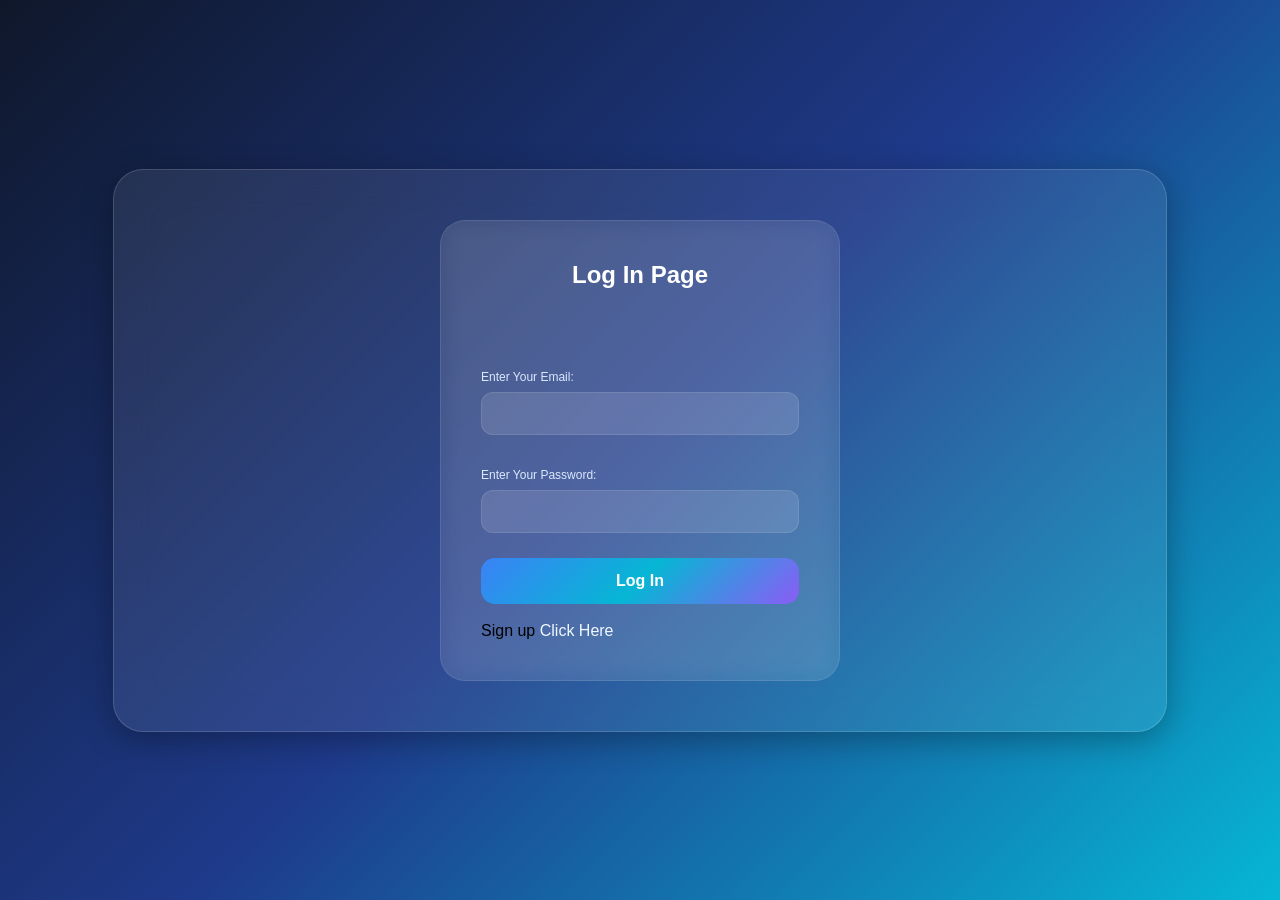
==== login/login.html @ 88b5e9b5 "Polishing style and clean code" ====
<!DOCTYPE html>
<html lang="en">
<head>
    <meta charset="UTF-8">
    <meta name="viewport" content="width=device-width, initial-scale=1.0">
    <title>Login Page</title>
    <link rel="stylesheet" href="style.css">
</head>
<body>
    <div class="main">
        <div class="log">
            <form action="" id="logindata">
                <h2>Log In Page</h2>
                <br><br>
                <label for="email">Enter Your Email:</label>
                <input type="email" name="" id="email">
                <br><br>
                <label for="pass">Enter Your Password:</label>
                <input type="password" name="" id="pass">
                <br>
                <button type="submit">Log In</button>
                <br> <br>
                <p>Sign up <a href="/login/page.html">Click Here</a></p>

            </form>
        </div>
    </div>
    <script src="basic.js"></script>
</body>
</html>
---- login/style.css ----
*{
    margin: 0;
    padding: 0;
    box-sizing: border-box;
    font-family: "Poppins", sans-serif;
}

body{
    min-height: 100vh;
    display: flex;
    justify-content: center;
    align-items: center;
    background: linear-gradient(135deg, #0f172a,#1e3a8a, #06b6d4);
    padding: 20px;
}

.main{
    width: 85%;
}

.log{
    display: flex;
    justify-content: center;
    /* gap: 40px; */
    /* flex-wrap: wrap; */
    padding: 50px;
    border-radius: 30px;

    background: rgba(255,255,255,0.08);
    backdrop-filter: blur(20px);
    border: 1px solid rgba(255,255,255,0.15);

    box-shadow:
    0 8px 32px rgba(0,0,0,0.3);
}

form{
    width: 400px;
    padding: 40px;
    border-radius: 25px;

    background: rgba(255,255,255,0.08);
    backdrop-filter: blur(12px);

    border: 1px solid rgba(255,255,255,0.1);

    transition: 0.3s ease;
}

p{
    display: inline;
}
a{
    text-decoration: none;
    color: aliceblue;
}
form:hover{
    transform: translateY(-5px);
    box-shadow: 0 10px 30px rgba(0,0,0,0.25);
}

h2{
    color: white;
    font-size: 24px;
    margin-bottom: 30px;
    text-align: center;
}

label{
    display: block;
    color: #dbeafe;
    font-size: 12px;
    margin-bottom: 8px;
    margin-top: 15px;
}

input{
    width: 100%;
    padding: 12px 14px;
    border: none;
    outline: none;
    border-radius: 12px;

    background: rgba(255,255,255,0.12);
    color: white;
    font-size: 15px;

    border: 1px solid rgba(255,255,255,0.1);

    transition: 0.3s;
}

input:focus{
    border-color: #38bdf8;
    box-shadow: 0 0 15px rgba(56,189,248,0.5);
}

input::placeholder{
    color: #cbd5e1;
}

button{
    width: 100%;
    margin-top: 25px;
    padding: 14px;
    border: none;
    border-radius: 14px;

    background: linear-gradient(
        135deg,
        #3b82f6,
        #06b6d4,
        #8b5cf6
    );

    color: white;
    font-size: 16px;
    font-weight: 600;
    cursor: pointer;

    transition: 0.3s ease;
}

button:hover{
    transform: scale(1.03);
    box-shadow: 0 0 20px rgba(59,130,246,0.5);
}

@media(max-width: 900px){

    .log{
        padding: 25px;
    }

    form{
        width: 100%;
    }
}
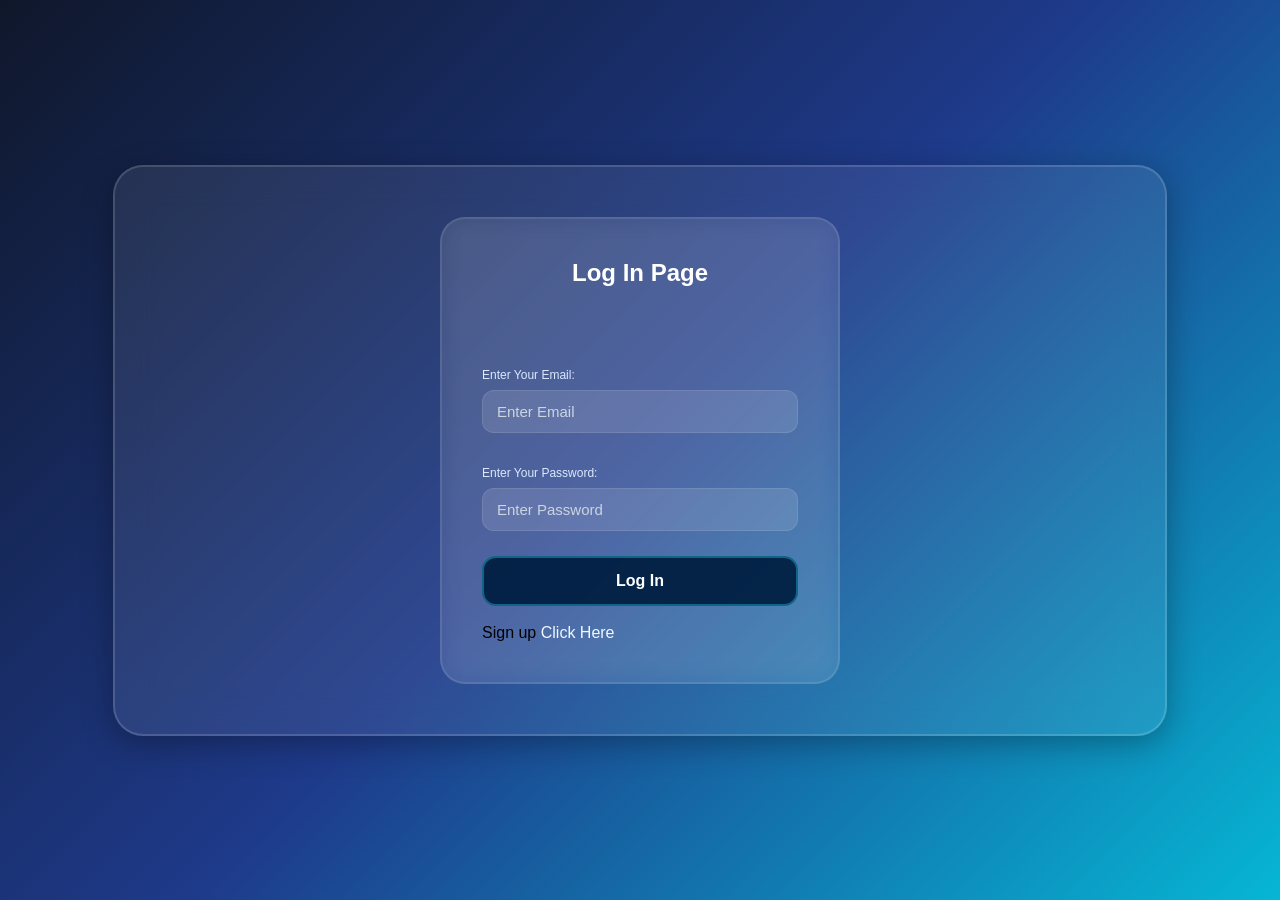
==== commit 22dda99d: "minor changes" ====
--- a/login/login.html
+++ b/login/login.html
@@ -13,10 +13,10 @@
                 <h2>Log In Page</h2>
                 <br><br>
                 <label for="email">Enter Your Email:</label>
-                <input type="email" name="" id="email">
+                <input type="email" name="" id="email" placeholder="Enter Email">
                 <br><br>
                 <label for="pass">Enter Your Password:</label>
-                <input type="password" name="" id="pass">
+                <input type="password" name="" id="pass" placeholder="Enter Password">
                 <br>
                 <button type="submit">Log In</button>
                 <br> <br>
--- a/login/style.css
+++ b/login/style.css
@@ -21,29 +21,21 @@
 .log{
     display: flex;
     justify-content: center;
-    /* gap: 40px; */
-    /* flex-wrap: wrap; */
     padding: 50px;
     border-radius: 30px;
-
     background: rgba(255,255,255,0.08);
     backdrop-filter: blur(20px);
-    border: 1px solid rgba(255,255,255,0.15);
-
-    box-shadow:
-    0 8px 32px rgba(0,0,0,0.3);
+    border: 2px solid rgba(255,255,255,0.15);
+    box-shadow:0 8px 32px rgba(0,0,0,0.3);
 }
 
 form{
     width: 400px;
     padding: 40px;
     border-radius: 25px;
-
     background: rgba(255,255,255,0.08);
     backdrop-filter: blur(12px);
-
-    border: 1px solid rgba(255,255,255,0.1);
-
+    border: 2px solid rgba(255,255,255,0.1);
     transition: 0.3s ease;
 }
 
@@ -58,7 +50,6 @@
     transform: translateY(-5px);
     box-shadow: 0 10px 30px rgba(0,0,0,0.25);
 }
-
 h2{
     color: white;
     font-size: 24px;
@@ -84,15 +75,8 @@
     background: rgba(255,255,255,0.12);
     color: white;
     font-size: 15px;
-
     border: 1px solid rgba(255,255,255,0.1);
-
     transition: 0.3s;
-}
-
-input:focus{
-    border-color: #38bdf8;
-    box-shadow: 0 0 15px rgba(56,189,248,0.5);
 }
 
 input::placeholder{
@@ -103,15 +87,10 @@
     width: 100%;
     margin-top: 25px;
     padding: 14px;
-    border: none;
+    border: 2px solid rgb(16, 100, 133);
     border-radius: 14px;
 
-    background: linear-gradient(
-        135deg,
-        #3b82f6,
-        #06b6d4,
-        #8b5cf6
-    );
+    background:#011f41ee;
 
     color: white;
     font-size: 16px;
